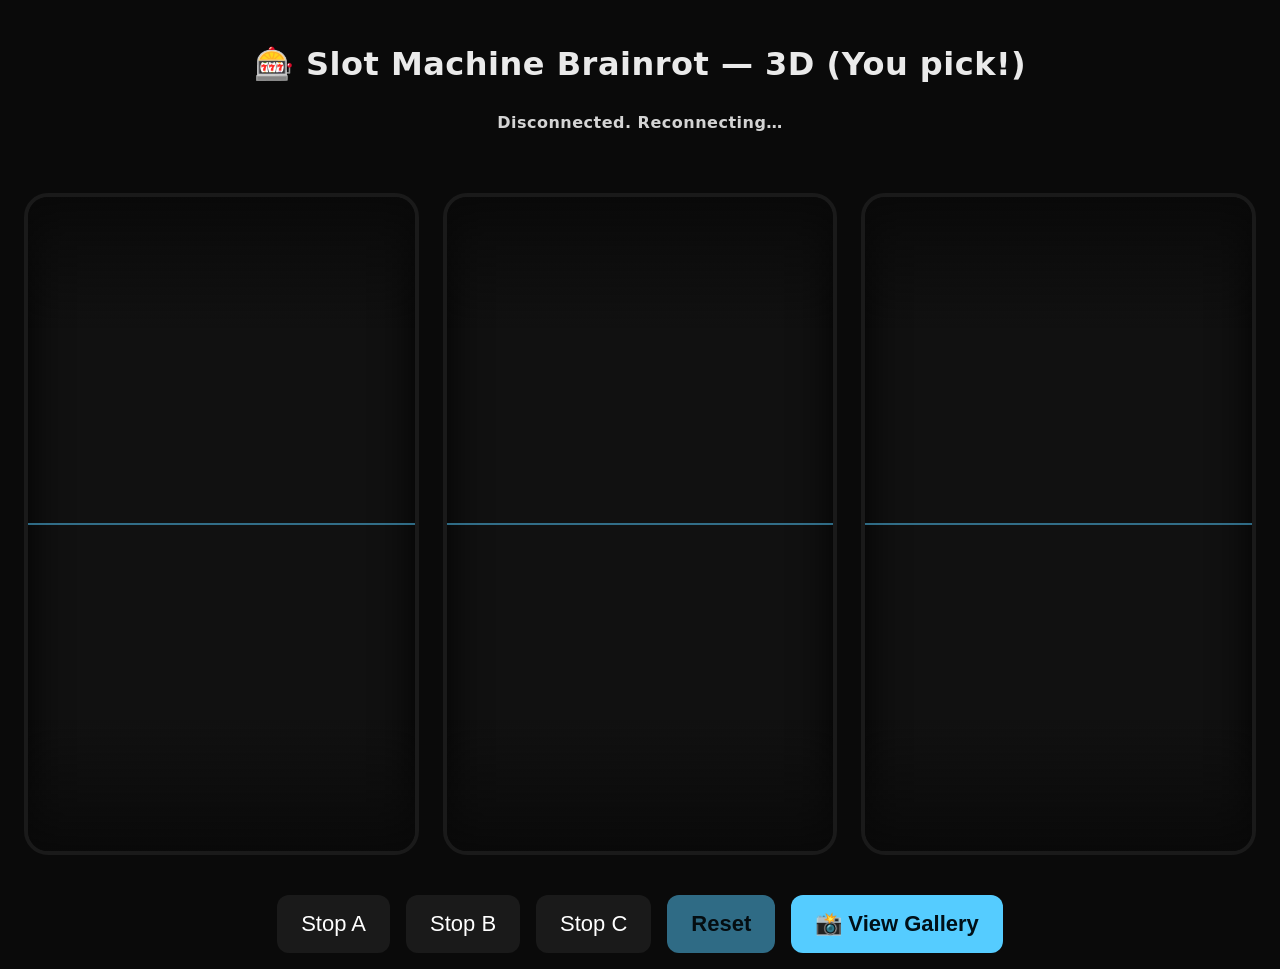
==== slotmachine/frontend/backup/index.html @ afb6dddf "Created a sot machine version of the brainrot generator. Currently not working fully as you do not g" ====
<!doctype html>
<html>
<head>
  <meta charset="utf-8"/>
  <meta name="viewport" content="width=device-width,initial-scale=1"/>
  <title>Slot Machine UI — 3D Cylinder (User Choice)</title>
  <style>
    :root { --accent:#5cf; --bg:#0a0a0a; --panel:#111; }
    html, body { height:100%; }
    body { margin:0; background:var(--bg); color:#eaeaea; font-family:ui-sans-serif, system-ui, -apple-system; }
    header { text-align:center; padding:24px 12px; font-weight:600; letter-spacing:.5px; }
    .status { text-align:center; padding:8px; min-height:24px; opacity:.9; }
    .wrap { display:grid; grid-template-columns:1fr 1fr 1fr; gap:24px; height:calc(100vh - 190px); padding:24px; box-sizing:border-box; }
    .reel { position:relative; border:4px solid #1a1a1a; border-radius:24px; background:var(--panel); box-shadow:0 0 40px #000 inset; overflow:hidden; }
    .scene { width:100%; height:100%; perspective: 1000px; perspective-origin: 50% 50%; position:relative; }
    .cyl { width:100%; height:100%; position:absolute; inset:0; transform-style: preserve-3d; will-change: transform; }
    .panel { position:absolute; top:50%; left:50%; width:86%; height:92px; margin-left:-43%; margin-top:-46px;
             display:flex; align-items:center; justify-content:center; font-size:48px; text-shadow:0 2px 2px rgba(0,0,0,.3);
             color:#eaeaea; backface-visibility: hidden; user-select:none; }
    .reel::after { content:""; position:absolute; left:0; right:0; top:50%; height:0; border-top:2px solid var(--accent);
                   opacity:.5; transform: translateY(-1px); pointer-events:none; z-index:5; }
    .fadeMask { position:absolute; inset:0; pointer-events:none; z-index:4;
                background: linear-gradient(to bottom, rgba(10,10,10,0.95), rgba(10,10,10,0.0) 20%, rgba(10,10,10,0.0) 80%, rgba(10,10,10,0.95)); }
    .stopBadge { position:absolute; bottom:16px; right:16px; background:#1c1; color:#012; font-weight:800;
                 padding:8px 12px; border-radius:12px; display:none; z-index:6; }
    footer.controls { display:flex; gap:16px; justify-content:center; padding:16px; flex-wrap:wrap; }
    button { font-size:22px; padding:16px 24px; border-radius:12px; border:none; background:#1a1a1a; color:#fff; cursor:pointer; }
    button.primary { background:var(--accent); color:#001018; font-weight:800; }
    button:disabled { opacity:.5; cursor:not-allowed; }
  </style>
</head>
<body>
  <header>
    <h1>🎰 Slot Machine Brainrot — 3D (You pick!)</h1>
    <div class="status" id="status">Stop each reel with the symbol you want on the payline.</div>
  </header>
  <div class="wrap">
    <div class="reel"><div class="scene"><div class="cyl" id="cyl0"></div></div><div class="fadeMask"></div><div class="stopBadge" id="sb0">Stopped</div></div>
    <div class="reel"><div class="scene"><div class="cyl" id="cyl1"></div></div><div class="fadeMask"></div><div class="stopBadge" id="sb1">Stopped</div></div>
    <div class="reel"><div class="scene"><div class="cyl" id="cyl2"></div></div><div class="fadeMask"></div><div class="stopBadge" id="sb2">Stopped</div></div>
  </div>
  <footer class="controls">
    <button onclick="stopReel(0)">Stop A</button>
    <button onclick="stopReel(1)">Stop B</button>
    <button onclick="stopReel(2)">Stop C</button>
    <button class="primary" id="resetBtn" onclick="resetAll()" disabled>Reset</button>
    <button class="primary" onclick="window.location.href='/gallery.html'">📸 View Gallery</button>
  </footer>

<script>
const ROW_H = 92;
const ROT_SPEEDS = [0.05, 0.05, 0.05]; // deg/ms
let ws;
let reels = [[],[],[]];
let spinning = [true,true,true];
let rotX = [0,0,0];
let lastTS = performance.now();
let cylEls = [];
let badgeEls = [];

function connect(){
  ws = new WebSocket(`ws://${location.host}/ws`);
  ws.onmessage = (ev)=>{
    const msg = JSON.parse(ev.data);
    if (msg.type === 'init') initUI(msg.reels);
    if (msg.type === 'reel_stopped') onReelStopped(msg.reel, msg.symbol);
    if (msg.type === 'all_stopped') setStatus("Composing prompt…");
    if (msg.type === 'image_ready') {
      window.location.href = "/gallery.html?url=" + encodeURIComponent(msg.url)
                           + "&name=" + encodeURIComponent(msg.italian_name)
                           + "&prompt=" + encodeURIComponent(msg.prompt);
    }
    if (msg.type === 'error') setStatus("⚠️ " + msg.message);
  };
  ws.onclose = ()=>{ setStatus("Disconnected. Reconnecting…"); setTimeout(connect, 800); };
}
function setStatus(s){ document.getElementById('status').textContent = s; }
function buildCylinder(i){
  const cyl = document.getElementById(`cyl${i}`);
  cyl.innerHTML = "";
  const items = reels[i]; const n = items.length; const step = 360 / n; const R = (ROW_H * n) / (2 * Math.PI);
  items.forEach((txt, idx)=>{
    const panel = document.createElement('div');
    panel.className = 'panel'; panel.textContent = txt;
    panel.style.transform = `rotateX(${idx * step}deg) translateZ(${R}px)`;
    cyl.appendChild(panel);
  });
  cyl.dataset.step = step.toString();
  rotX[i] = 0; cyl.style.transform = `rotateX(${rotX[i]}deg)`;
}
function initUI(reelData){
  reels = [reelData[0], reelData[1], reelData[2]];
  cylEls = [document.getElementById('cyl0'), document.getElementById('cyl1'), document.getElementById('cyl2')];
  badgeEls = [document.getElementById('sb0'), document.getElementById('sb1'), document.getElementById('sb2')];
  for (let i=0;i<3;i++) buildCylinder(i);
  lastTS = performance.now(); requestAnimationFrame(tick);
}
function tick(now){
  const dt = now - lastTS; lastTS = now;
  for (let i=0;i<3;i++){
    const cyl = cylEls[i]; if (!cyl) continue;
    if (spinning[i]) rotX[i] = (rotX[i] + ROT_SPEEDS[i] * dt) % 360;
    cyl.style.transform = `rotateX(${rotX[i]}deg)`;
  }
  requestAnimationFrame(tick);
}
function currentSymbol(i){
  const list = reels[i];
  const n = list.length;
  const step = 360 / n;
  // panel idx at front when rotX = -idx*step. Compute nearest index.
  const idx = Math.round((-rotX[i]) / step) % n;
  const wrapped = (idx + n) % n;
  return list[wrapped];
}
function stopReel(i){
  if (!spinning[i]||!ws||ws.readyState!==1) return;
  spinning[i]=false;
  const symbol = currentSymbol(i);
  ws.send(JSON.stringify({type:"stop_reel", reel:i, symbol}));
  setStatus(`Locked ${"ABC"[i]}: ${symbol}.`);
}
function onReelStopped(i,symbol){
  badgeEls[i].textContent = `Stopped: ${symbol}`;
  badgeEls[i].style.display='block';
  // snap visually to exactly the chosen symbol
  const list = reels[i]; const idx = list.indexOf(symbol); if (idx<0) return;
  const step = 360 / list.length;
  rotX[i] = -idx * step;
  cylEls[i].style.transform = `rotateX(${rotX[i]}deg)`;
}
function resetAll(){
  badgeEls.forEach(b=>{b.style.display='none'; b.textContent='Stopped';});
  spinning=[true,true,true];
  setStatus("Ready. Stop each reel with your chosen symbol.");
  if(ws&&ws.readyState===1) ws.send(JSON.stringify({type:"reset"}));
}
connect();
</script>
</body>
</html>
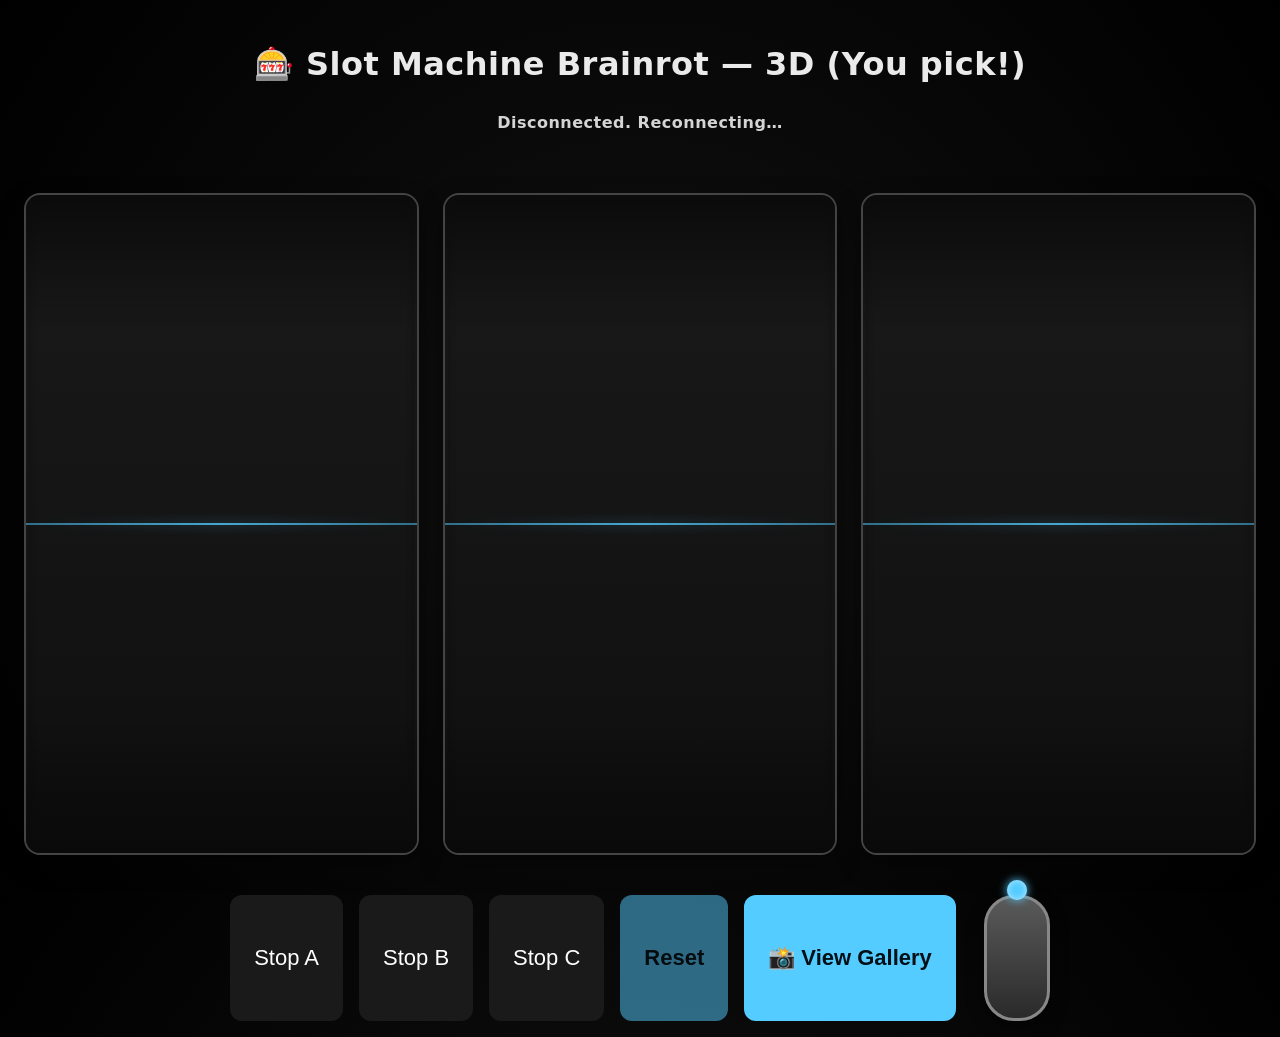
==== commit c70e8aa0: "back-up and git-ignore update" ====
--- a/slotmachine/frontend/backup/index.html
+++ b/slotmachine/frontend/backup/index.html
@@ -1,10 +1,11 @@
-<!doctype html>
+<!DOCTYPE html>
+
 <html>
 <head>
-  <meta charset="utf-8"/>
-  <meta name="viewport" content="width=device-width,initial-scale=1"/>
-  <title>Slot Machine UI — 3D Cylinder (User Choice)</title>
-  <style>
+<meta charset="utf-8"/>
+<meta content="width=device-width,initial-scale=1" name="viewport"/>
+<title>Slot Machine UI — 3D Cylinder (User Choice)</title>
+<style>
     :root { --accent:#5cf; --bg:#0a0a0a; --panel:#111; }
     html, body { height:100%; }
     body { margin:0; background:var(--bg); color:#eaeaea; font-family:ui-sans-serif, system-ui, -apple-system; }
@@ -27,26 +28,89 @@
     button { font-size:22px; padding:16px 24px; border-radius:12px; border:none; background:#1a1a1a; color:#fff; cursor:pointer; }
     button.primary { background:var(--accent); color:#001018; font-weight:800; }
     button:disabled { opacity:.5; cursor:not-allowed; }
-  </style>
-</head>
+  
+
+/* === POLISH PACK v1 === */
+/* Theme */
+:root {
+  --accent: #5cf;
+}
+body {
+  background: radial-gradient(circle at center, #111 0%, #000 100%);
+}
+/* Reel chrome/glass */
+.reel {
+  border: 2px solid #444;
+  box-shadow: inset 0 2px 6px rgba(255,255,255,0.08), inset 0 -3px 10px rgba(0,0,0,0.6), 0 10px 24px rgba(0,0,0,0.35);
+  background: linear-gradient(to bottom,#1a1a1a,#0f0f0f);
+  border-radius: 16px;
+  overflow: hidden;
+}
+/* Center payline glow */
+.fadeMask::after {
+  content:"";
+  position:absolute; left:0; right:0; top:50%;
+  height:2px; transform:translateY(-1px);
+  background: linear-gradient(90deg, transparent, var(--accent), transparent);
+  filter: drop-shadow(0 0 6px var(--accent));
+  opacity:.6; animation: pulse 2.2s ease-in-out infinite;
+}
+@keyframes pulse { 0%,100%{opacity:.25} 50%{opacity:.9} }
+/* Typography for symbols */
+.cyl div {
+  font-family: 'Orbitron', ui-sans-serif, system-ui, -apple-system, Segoe UI, Roboto, 'Helvetica Neue', Arial, 'Noto Sans', sans-serif;
+  text-transform: uppercase;
+  letter-spacing: 1px;
+  line-height: 1.25;
+}
+/* Stop badges pop */
+.stopBadge {
+  transform: scale(0.8);
+  opacity: 0;
+  transition: transform .18s ease, opacity .18s ease;
+}
+.stopBadge.show {
+  display:block !important;
+  transform: scale(1);
+  opacity: 1;
+}
+/* Lever */
+.lever {
+  display:inline-block; margin-left:12px;
+  width:60px; height:120px; position:relative; vertical-align:middle;
+  background: linear-gradient(#5a5a5a,#2a2a2a);
+  border:3px solid #888; border-radius:30px;
+  box-shadow: 0 6px 18px rgba(0,0,0,.45);
+  cursor:pointer;
+}
+.lever::after {
+  content:""; position:absolute; top:-18px; left:50%; transform:translateX(-50%);
+  width:20px; height:20px; border-radius:50%;
+  background: var(--accent); box-shadow:0 0 10px var(--accent), inset 0 0 6px rgba(255,255,255,.6);
+}
+@media (prefers-reduced-motion: reduce){
+  .fadeMask::after { animation: none; opacity: .35; }
+}
+/* === END POLISH PACK === */
+</style>
+<link href="https://fonts.googleapis.com/css2?family=Orbitron:wght@500&amp;display=swap" rel="stylesheet"/></head>
 <body>
-  <header>
-    <h1>🎰 Slot Machine Brainrot — 3D (You pick!)</h1>
-    <div class="status" id="status">Stop each reel with the symbol you want on the payline.</div>
-  </header>
-  <div class="wrap">
-    <div class="reel"><div class="scene"><div class="cyl" id="cyl0"></div></div><div class="fadeMask"></div><div class="stopBadge" id="sb0">Stopped</div></div>
-    <div class="reel"><div class="scene"><div class="cyl" id="cyl1"></div></div><div class="fadeMask"></div><div class="stopBadge" id="sb1">Stopped</div></div>
-    <div class="reel"><div class="scene"><div class="cyl" id="cyl2"></div></div><div class="fadeMask"></div><div class="stopBadge" id="sb2">Stopped</div></div>
-  </div>
-  <footer class="controls">
-    <button onclick="stopReel(0)">Stop A</button>
-    <button onclick="stopReel(1)">Stop B</button>
-    <button onclick="stopReel(2)">Stop C</button>
-    <button class="primary" id="resetBtn" onclick="resetAll()" disabled>Reset</button>
-    <button class="primary" onclick="window.location.href='/gallery.html'">📸 View Gallery</button>
-  </footer>
-
+<header>
+<h1>🎰 Slot Machine Brainrot — 3D (You pick!)</h1>
+<div class="status" id="status">Stop each reel with the symbol you want on the payline.</div>
+</header>
+<div class="wrap">
+<div class="reel"><div class="scene"><div class="cyl" id="cyl0"></div></div><div class="fadeMask"></div><div class="stopBadge" id="sb0">Stopped</div></div>
+<div class="reel"><div class="scene"><div class="cyl" id="cyl1"></div></div><div class="fadeMask"></div><div class="stopBadge" id="sb1">Stopped</div></div>
+<div class="reel"><div class="scene"><div class="cyl" id="cyl2"></div></div><div class="fadeMask"></div><div class="stopBadge" id="sb2">Stopped</div></div>
+</div>
+<footer class="controls">
+<button onclick="stopReel(0)">Stop A</button>
+<button onclick="stopReel(1)">Stop B</button>
+<button onclick="stopReel(2)">Stop C</button>
+<button class="primary" disabled="" id="resetBtn" onclick="resetAll()">Reset</button>
+<button class="primary" onclick="window.location.href='/gallery.html'">📸 View Gallery</button>
+<div class="lever" onclick="pullLever()"></div></footer>
 <script>
 const ROW_H = 92;
 const ROT_SPEEDS = [0.05, 0.05, 0.05]; // deg/ms
@@ -137,5 +201,70 @@
 }
 connect();
 </script>
-</body>
+<script>
+// === POLISH PACK JS v1 ===
+(function(){
+  // Microcopy flavor
+  const FLAVOR = ["Nice pick!", "Two to go!", "Feeling lucky?", "Lock it in!", "Almost there!"];
+  const oldSetStatus = window.setStatus;
+  window.setStatus = function(msg){
+    try {
+      if (msg && msg.startsWith("Locked")) {
+        msg += " " + FLAVOR[Math.floor(Math.random()*FLAVOR.length)];
+      }
+    } catch(e){}
+    return oldSetStatus(msg);
+  }
+
+  // Badge pop-in
+  const origOnReelStopped = window.onReelStopped;
+  window.onReelStopped = function(i, symbol){
+    origOnReelStopped(i, symbol);
+    const b = document.getElementById("sb"+i);
+    if (b) b.classList.add("show");
+
+    // Overshoot + ease to snap
+    try {
+      const cyl = window.cylEls?.[i];
+      const list = window.reels?.[i] || [];
+      const idx = list.indexOf(symbol);
+      if (!cyl || idx<0) return;
+      const step = 360 / list.length;
+      const current = window.rotX?.[i] || 0;
+      const target = -idx * step;
+      const overshoot = 8;
+      const frames = 18;
+      let f = 0;
+      function easeOutCubic(t){ return 1 - Math.pow(1-t,3); }
+      (function anim(){
+        f++;
+        const t = Math.min(f/frames, 1);
+        const e = easeOutCubic(t);
+        const val = current + (target - current + (t<1 ? overshoot : 0)) * e;
+        window.rotX[i] = val;
+        cyl.style.transform = `rotateX(${val}deg)`;
+        if (f < frames) requestAnimationFrame(anim);
+        else { window.rotX[i] = target; cyl.style.transform = `rotateX(${target}deg)`; }
+      })();
+    } catch(e){}
+  }
+
+  // Lever to reset/spin all
+  window.pullLever = function(){
+    const btn = document.querySelector(".lever");
+    if (btn){ btn.style.transform = "translateY(2px)"; setTimeout(()=>btn.style.transform="",120); }
+    if (typeof window.resetAll === "function") window.resetAll();
+  }
+
+  // Keyboard shortcuts: A/S/D stop, R reset
+  window.addEventListener("keydown", (e)=>{
+    const k = e.key.toLowerCase();
+    if (k === "r") { e.preventDefault(); window.pullLever(); }
+    if (k === "a") { e.preventDefault(); window.stopReel?.(0); }
+    if (k === "s") { e.preventDefault(); window.stopReel?.(1); }
+    if (k === "d") { e.preventDefault(); window.stopReel?.(2); }
+  });
+})();
+// === END POLISH PACK JS v1 ===
+</script></body>
 </html>
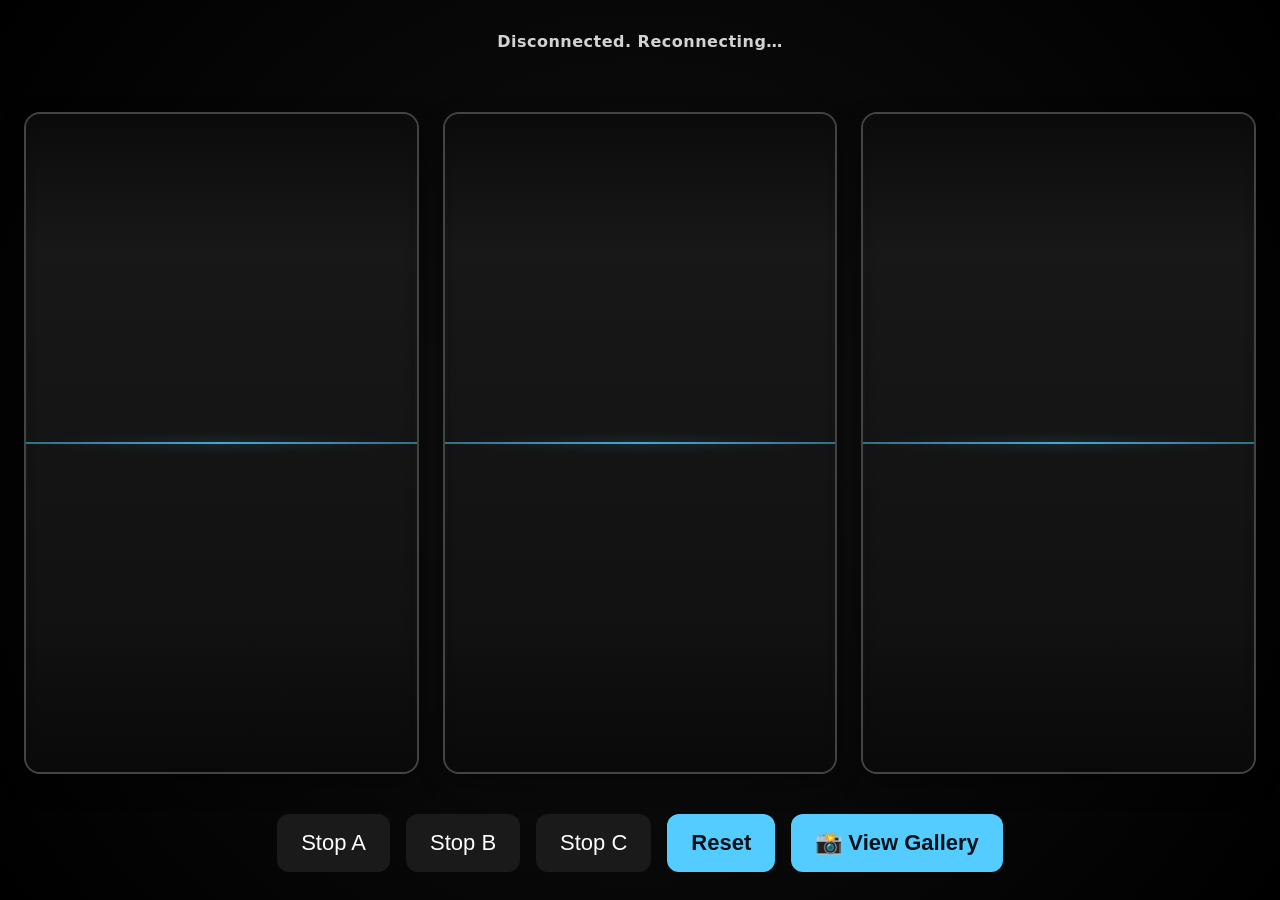
==== commit b698c8bd: "Reel fix" ====
--- a/slotmachine/frontend/backup/index.html
+++ b/slotmachine/frontend/backup/index.html
@@ -1,5 +1,4 @@
 <!DOCTYPE html>
-
 <html>
 <head>
 <meta charset="utf-8"/>
@@ -16,7 +15,7 @@
     .scene { width:100%; height:100%; perspective: 1000px; perspective-origin: 50% 50%; position:relative; }
     .cyl { width:100%; height:100%; position:absolute; inset:0; transform-style: preserve-3d; will-change: transform; }
     .panel { position:absolute; top:50%; left:50%; width:86%; height:92px; margin-left:-43%; margin-top:-46px;
-             display:flex; align-items:center; justify-content:center; font-size:48px; text-shadow:0 2px 2px rgba(0,0,0,.3);
+             display:flex; align-items:center; justify-content:center; font-size:clamp(10px,2vw,48px); text-shadow:0 2px 2px rgba(0,0,0,.3);
              color:#eaeaea; backface-visibility: hidden; user-select:none; }
     .reel::after { content:""; position:absolute; left:0; right:0; top:50%; height:0; border-top:2px solid var(--accent);
                    opacity:.5; transform: translateY(-1px); pointer-events:none; z-index:5; }
@@ -29,15 +28,10 @@
     button.primary { background:var(--accent); color:#001018; font-weight:800; }
     button:disabled { opacity:.5; cursor:not-allowed; }
   
-
 /* === POLISH PACK v1 === */
 /* Theme */
-:root {
-  --accent: #5cf;
-}
-body {
-  background: radial-gradient(circle at center, #111 0%, #000 100%);
-}
+:root { --accent: #5cf; }
+body { background: radial-gradient(circle at center, #111 0%, #000 100%); }
 /* Reel chrome/glass */
 .reel {
   border: 2px solid #444;
@@ -69,11 +63,7 @@
   opacity: 0;
   transition: transform .18s ease, opacity .18s ease;
 }
-.stopBadge.show {
-  display:block !important;
-  transform: scale(1);
-  opacity: 1;
-}
+.stopBadge.show { display:block !important; transform: scale(1); opacity: 1; }
 /* Lever */
 .lever {
   display:inline-block; margin-left:12px;
@@ -92,28 +82,98 @@
   .fadeMask::after { animation: none; opacity: .35; }
 }
 /* === END POLISH PACK === */
+
+/* === LOADING OVERLAY === */
+.loading-overlay {
+  position: fixed;
+  inset: 0;
+  display: none;
+  align-items: center;
+  justify-content: center;
+  background: rgba(0,0,0,0.6);
+  backdrop-filter: blur(3px);
+  z-index: 999;
+}
+.loading-overlay.show { display: flex; }
+.loading-card {
+  min-width: 320px;
+  max-width: 520px;
+  padding: 24px;
+  border-radius: 16px;
+  background: linear-gradient(180deg, #0f1216, #0b0d10);
+  box-shadow: 0 12px 40px rgba(0,0,0,0.5), inset 0 1px 0 rgba(255,255,255,0.05);
+  border: 1px solid rgba(255,255,255,0.06);
+  text-align: center;
+}
+.spinner {
+  width: 52px; height: 52px;
+  border: 5px solid rgba(255,255,255,0.15);
+  border-top-color: var(--accent);
+  border-radius: 50%;
+  margin: 0 auto 16px auto;
+  animation: spin 1s linear infinite;
+}
+@keyframes spin { to { transform: rotate(360deg); } }
+.progressbar {
+  height: 8px;
+  border-radius: 999px;
+  background: rgba(255,255,255,0.08);
+  overflow: hidden;
+  margin-top: 10px;
+}
+.progressbar > div {
+  width: 40%;
+  height: 100%;
+  border-radius: 999px;
+  background: linear-gradient(90deg, transparent, var(--accent), transparent);
+  animation: slide 1.2s ease-in-out infinite;
+}
+@keyframes slide {
+  0%   { margin-left: -40%; width: 20%; }
+  50%  { margin-left: 20%;  width: 60%; }
+  100% { margin-left: 100%; width: 20%; }
+}
+.loading-title { font-weight: 800; font-size: 22px; margin-bottom: 4px; }
+.loading-sub { opacity: .85; font-size: 14px; }
+.hint { font-size: 12px; opacity: .6; margin-top: 8px; }
 </style>
-<link href="https://fonts.googleapis.com/css2?family=Orbitron:wght@500&amp;display=swap" rel="stylesheet"/></head>
+<link href="https://fonts.googleapis.com/css2?family=Orbitron:wght@500&display=swap" rel="stylesheet"/></head>
 <body>
 <header>
-<h1>🎰 Slot Machine Brainrot — 3D (You pick!)</h1>
-<div class="status" id="status">Stop each reel with the symbol you want on the payline.</div>
+  <!-- <h1>🎰 Slot Machine Brainrot — 3D (You pick!)</h1> -->
+  <div class="status" id="status">Stop each reel with the symbol you want on the payline.</div>
 </header>
+
+<!-- SLOT UI -->
 <div class="wrap">
-<div class="reel"><div class="scene"><div class="cyl" id="cyl0"></div></div><div class="fadeMask"></div><div class="stopBadge" id="sb0">Stopped</div></div>
-<div class="reel"><div class="scene"><div class="cyl" id="cyl1"></div></div><div class="fadeMask"></div><div class="stopBadge" id="sb1">Stopped</div></div>
-<div class="reel"><div class="scene"><div class="cyl" id="cyl2"></div></div><div class="fadeMask"></div><div class="stopBadge" id="sb2">Stopped</div></div>
+  <div class="reel"><div class="scene"><div class="cyl" id="cyl0"></div></div><div class="fadeMask"></div><div class="stopBadge" id="sb0">Stopped</div></div>
+  <div class="reel"><div class="scene"><div class="cyl" id="cyl1"></div></div><div class="fadeMask"></div><div class="stopBadge" id="sb1">Stopped</div></div>
+  <div class="reel"><div class="scene"><div class="cyl" id="cyl2"></div></div><div class="fadeMask"></div><div class="stopBadge" id="sb2">Stopped</div></div>
 </div>
+
 <footer class="controls">
-<button onclick="stopReel(0)">Stop A</button>
-<button onclick="stopReel(1)">Stop B</button>
-<button onclick="stopReel(2)">Stop C</button>
-<button class="primary" disabled="" id="resetBtn" onclick="resetAll()">Reset</button>
-<button class="primary" onclick="window.location.href='/gallery.html'">📸 View Gallery</button>
-<div class="lever" onclick="pullLever()"></div></footer>
+  <button onclick="stopReel(0)">Stop A</button>
+  <button onclick="stopReel(1)">Stop B</button>
+  <button onclick="stopReel(2)">Stop C</button>
+  <button class="primary" id="resetBtn" onclick="resetAll()">Reset</button>
+  <button class="primary" onclick="window.location.href='/gallery.html'">📸 View Gallery</button>
+  <!-- <div class="lever" onclick="pullLever()"></div> -->
+</footer>
+
+<!-- LOADING OVERLAY -->
+<div id="loadingOverlay" class="loading-overlay" aria-hidden="true">
+  <div class="loading-card" role="dialog" aria-live="polite">
+    <div class="spinner" aria-hidden="true"></div>
+    <div class="loading-title" id="loadingTitle">Working…</div>
+    <div class="loading-sub" id="loadingSub">Composing prompt & generating your brainrot.</div>
+    <div class="progressbar"><div></div></div>
+    <div class="hint">This might take a moment if the image model is busy.</div>
+  </div>
+</div>
+
 <script>
 const ROW_H = 92;
-const ROT_SPEEDS = [0.05, 0.05, 0.05]; // deg/ms
+const ROT_SPEEDS = [0.025, 0.025, 0.025]; // deg/ms
 let ws;
 let reels = [[],[],[]];
 let spinning = [true,true,true];
@@ -122,21 +182,47 @@
 let cylEls = [];
 let badgeEls = [];
 
+// Loading overlay helpers
+function showOverlay(title="Working…", sub="Composing prompt & generating your brainrot."){
+  const o = document.getElementById('loadingOverlay');
+  document.getElementById('loadingTitle').textContent = title;
+  document.getElementById('loadingSub').textContent = sub;
+  o.classList.add('show');
+  o.setAttribute('aria-hidden', 'false');
+}
+function hideOverlay(){
+  const o = document.getElementById('loadingOverlay');
+  o.classList.remove('show');
+  o.setAttribute('aria-hidden', 'true');
+}
+
 function connect(){
   ws = new WebSocket(`ws://${location.host}/ws`);
   ws.onmessage = (ev)=>{
     const msg = JSON.parse(ev.data);
     if (msg.type === 'init') initUI(msg.reels);
     if (msg.type === 'reel_stopped') onReelStopped(msg.reel, msg.symbol);
-    if (msg.type === 'all_stopped') setStatus("Composing prompt…");
+    if (msg.type === 'all_stopped') {
+      setStatus("Composing prompt…");
+      showOverlay("Brewing your brainrot…","Composing prompt & generating image.");
+    }
     if (msg.type === 'image_ready') {
+      setStatus("Image ready!");
+      hideOverlay();
       window.location.href = "/gallery.html?url=" + encodeURIComponent(msg.url)
                            + "&name=" + encodeURIComponent(msg.italian_name)
                            + "&prompt=" + encodeURIComponent(msg.prompt);
     }
-    if (msg.type === 'error') setStatus("⚠️ " + msg.message);
+    if (msg.type === 'error') {
+      hideOverlay();
+      setStatus("⚠️ " + msg.message);
+    }
   };
-  ws.onclose = ()=>{ setStatus("Disconnected. Reconnecting…"); setTimeout(connect, 800); };
+  ws.onclose = ()=>{
+    setStatus("Disconnected. Reconnecting…");
+    hideOverlay();
+    setTimeout(connect, 800);
+  };
 }
 function setStatus(s){ document.getElementById('status').textContent = s; }
 function buildCylinder(i){
@@ -172,7 +258,6 @@
   const list = reels[i];
   const n = list.length;
   const step = 360 / n;
-  // panel idx at front when rotX = -idx*step. Compute nearest index.
   const idx = Math.round((-rotX[i]) / step) % n;
   const wrapped = (idx + n) % n;
   return list[wrapped];
@@ -183,28 +268,33 @@
   const symbol = currentSymbol(i);
   ws.send(JSON.stringify({type:"stop_reel", reel:i, symbol}));
   setStatus(`Locked ${"ABC"[i]}: ${symbol}.`);
-}
-function onReelStopped(i,symbol){
+  // If all three are stopped locally, disable stop buttons until reset
+  if (spinning.every(v=>!v)) {
+    document.querySelectorAll('button:not(.primary)').forEach(b=>b.disabled=true);
+  }
+}
+function onReelStopped(i,symbol){  // Deze komt wordt niet gebruikt na reset
   badgeEls[i].textContent = `Stopped: ${symbol}`;
   badgeEls[i].style.display='block';
-  // snap visually to exactly the chosen symbol
   const list = reels[i]; const idx = list.indexOf(symbol); if (idx<0) return;
   const step = 360 / list.length;
   rotX[i] = -idx * step;
   cylEls[i].style.transform = `rotateX(${rotX[i]}deg)`;
 }
 function resetAll(){
-  badgeEls.forEach(b=>{b.style.display='none'; b.textContent='Stopped';});
+  badgeEls.forEach(b=>{ b.classList.remove('show'); b.style.display='none'; b.textContent='Stopped';});
   spinning=[true,true,true];
   setStatus("Ready. Stop each reel with your chosen symbol.");
+  hideOverlay();
+  document.querySelectorAll('button:not(.primary)').forEach(b=>b.disabled=false);
   if(ws&&ws.readyState===1) ws.send(JSON.stringify({type:"reset"}));
 }
 connect();
 </script>
+
 <script>
 // === POLISH PACK JS v1 ===
 (function(){
-  // Microcopy flavor
   const FLAVOR = ["Nice pick!", "Two to go!", "Feeling lucky?", "Lock it in!", "Almost there!"];
   const oldSetStatus = window.setStatus;
   window.setStatus = function(msg){
@@ -216,14 +306,12 @@
     return oldSetStatus(msg);
   }
 
-  // Badge pop-in
   const origOnReelStopped = window.onReelStopped;
   window.onReelStopped = function(i, symbol){
     origOnReelStopped(i, symbol);
     const b = document.getElementById("sb"+i);
     if (b) b.classList.add("show");
 
-    // Overshoot + ease to snap
     try {
       const cyl = window.cylEls?.[i];
       const list = window.reels?.[i] || [];
@@ -249,14 +337,12 @@
     } catch(e){}
   }
 
-  // Lever to reset/spin all
   window.pullLever = function(){
     const btn = document.querySelector(".lever");
     if (btn){ btn.style.transform = "translateY(2px)"; setTimeout(()=>btn.style.transform="",120); }
     if (typeof window.resetAll === "function") window.resetAll();
   }
 
-  // Keyboard shortcuts: A/S/D stop, R reset
   window.addEventListener("keydown", (e)=>{
     const k = e.key.toLowerCase();
     if (k === "r") { e.preventDefault(); window.pullLever(); }
@@ -266,5 +352,6 @@
   });
 })();
 // === END POLISH PACK JS v1 ===
-</script></body>
-</html>+</script>
+</body>
+</html>
